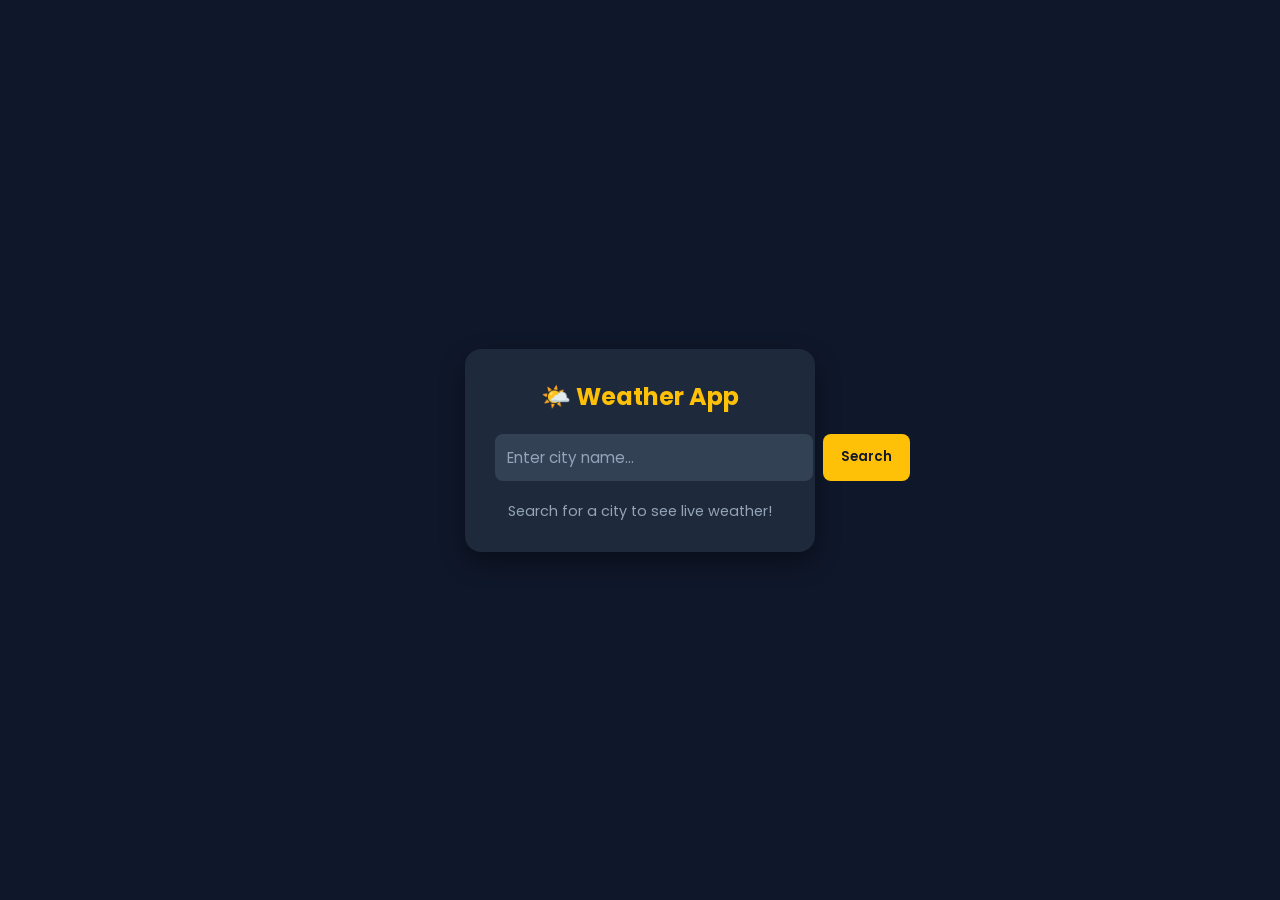
==== index.html @ 983e25b6 "Add files via upload" ====
<!DOCTYPE html>
<html lang="en">
<head>
    <meta charset="UTF-8">
    <meta name="viewport" content="width=device-width, initial-scale=1.0">
    <title>Weather App</title>
    <link rel="stylesheet" href="style.css">
    <!-- Google Fonts -->
    <link href="https://fonts.googleapis.com/css2?family=Poppins:wght@300;400;600&display=swap" rel="stylesheet">
</head>
<body>
    <div class="weather-card">
        <h1 class="app-title">🌤️ Weather App</h1>
        
        <!-- Search Bar -->
        <div class="search-box">
            <input type="text" id="cityInput" placeholder="Enter city name..." autocomplete="off">
            <button id="searchBtn">Search</button>
        </div>

        <!-- Weather Display Info -->
        <div id="weatherInfo" class="weather-info hidden">
            <h2 id="cityName">Delhi, India</h2>
            <div class="temp-display">
                <span id="temperature">28</span>°C
            </div>
            <p id="weatherCondition" class="condition">Clear Sky</p>

            <div class="details-grid">
                <div class="detail-item">
                    <span class="label">Wind Speed</span>
                    <span id="windSpeed" class="value">12 km/h</span>
                </div>
                <div class="detail-item">
                    <span class="label">Latitude</span>
                    <span id="latitude" class="value">28.61</span>
                </div>
                <div class="detail-item">
                    <span class="label">Longitude</span>
                    <span id="longitude" class="value">77.20</span>
                </div>
            </div>
        </div>

        <!-- Loading & Error Messages -->
        <div id="message" class="message">Search for a city to see live weather!</div>
    </div>

    <script src="script.js"></script>
</body>
</html>
---- style.css ----
* {
    margin: 0;
    padding: 0;
    box-sizing: border-box;
    font-family: 'Poppins', sans-serif;
}

body {
    display: flex;
    justify-content: center;
    align-items: center;
    min-height: 100vh;
    background-color: #0f172a;
    color: #ffffff;
}

.weather-card {
    background-color: #1e293b;
    padding: 30px;
    border-radius: 16px;
    width: 350px;
    box-shadow: 0 10px 25px rgba(0, 0, 0, 0.4);
    text-align: center;
}

.app-title {
    font-size: 1.5rem;
    margin-bottom: 20px;
    color: #ffc107;
}

.search-box {
    display: flex;
    gap: 10px;
    margin-bottom: 20px;
}

.search-box input {
    flex: 1;
    padding: 12px;
    border: none;
    border-radius: 8px;
    background-color: #334155;
    color: #fff;
    outline: none;
    font-size: 0.95rem;
}

.search-box input::placeholder {
    color: #94a3b8;
}

.search-box button {
    padding: 12px 18px;
    background-color: #ffc107;
    border: none;
    border-radius: 8px;
    color: #0f172a;
    font-weight: 600;
    cursor: pointer;
    transition: background 0.2s ease;
}

.search-box button:hover {
    background-color: #e0a800;
}

.weather-info.hidden {
    display: none;
}

.weather-info h2 {
    font-size: 1.6rem;
    margin-top: 10px;
}

.temp-display {
    font-size: 3rem;
    font-weight: 700;
    color: #38bdf8;
    margin: 10px 0;
}

.condition {
    color: #cbd5e1;
    font-size: 1.1rem;
    margin-bottom: 20px;
}

.details-grid {
    display: grid;
    grid-template-columns: repeat(3, 1fr);
    gap: 10px;
    background-color: #0f172a;
    padding: 15px;
    border-radius: 10px;
}

.detail-item {
    display: flex;
    flex-direction: column;
}

.detail-item .label {
    font-size: 0.75rem;
    color: #94a3b8;
}

.detail-item .value {
    font-size: 0.9rem;
    font-weight: 600;
    margin-top: 4px;
}

.message {
    color: #94a3b8;
    font-size: 0.9rem;
    margin-top: 10px;
}
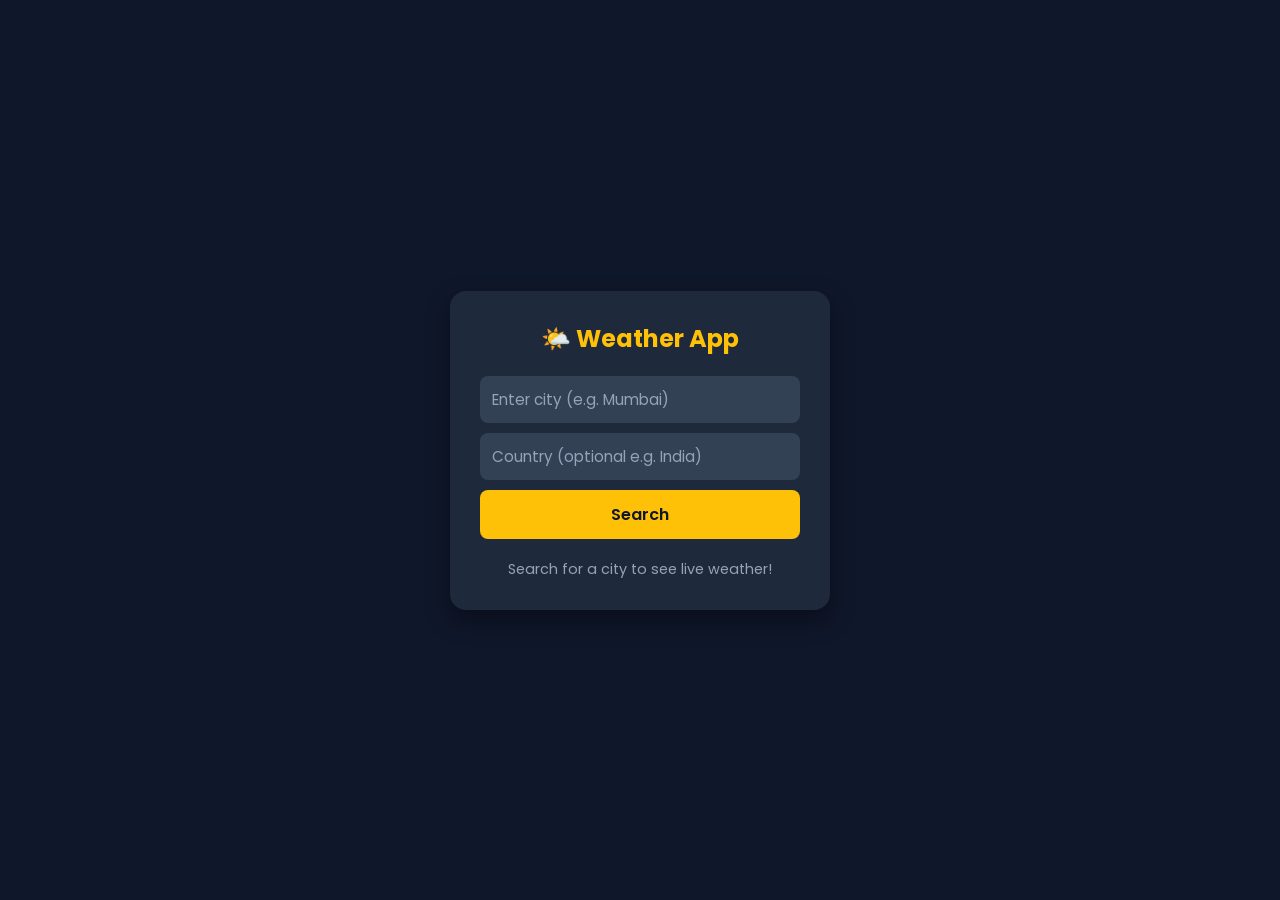
==== commit f0b75eab: "Add files via upload" ====
--- a/index.html
+++ b/index.html
@@ -12,9 +12,10 @@
     <div class="weather-card">
         <h1 class="app-title">🌤️ Weather App</h1>
         
-        <!-- Search Bar -->
+        <!-- Search Bar with City & Country Options -->
         <div class="search-box">
-            <input type="text" id="cityInput" placeholder="Enter city name..." autocomplete="off">
+            <input type="text" id="cityInput" placeholder="Enter city (e.g. Mumbai)" autocomplete="off">
+            <input type="text" id="countryInput" placeholder="Country (optional e.g. India)" autocomplete="off">
             <button id="searchBtn">Search</button>
         </div>
 
--- a/style.css
+++ b/style.css
@@ -18,7 +18,7 @@
     background-color: #1e293b;
     padding: 30px;
     border-radius: 16px;
-    width: 350px;
+    width: 380px;
     box-shadow: 0 10px 25px rgba(0, 0, 0, 0.4);
     text-align: center;
 }
@@ -31,12 +31,13 @@
 
 .search-box {
     display: flex;
+    flex-direction: column;
     gap: 10px;
     margin-bottom: 20px;
 }
 
 .search-box input {
-    flex: 1;
+    width: 100%;
     padding: 12px;
     border: none;
     border-radius: 8px;
@@ -51,13 +52,14 @@
 }
 
 .search-box button {
-    padding: 12px 18px;
+    padding: 12px;
     background-color: #ffc107;
     border: none;
     border-radius: 8px;
     color: #0f172a;
     font-weight: 600;
     cursor: pointer;
+    font-size: 1rem;
     transition: background 0.2s ease;
 }
 
@@ -70,7 +72,7 @@
 }
 
 .weather-info h2 {
-    font-size: 1.6rem;
+    font-size: 1.5rem;
     margin-top: 10px;
 }
 
@@ -107,7 +109,7 @@
 }
 
 .detail-item .value {
-    font-size: 0.9rem;
+    font-size: 0.85rem;
     font-weight: 600;
     margin-top: 4px;
 }
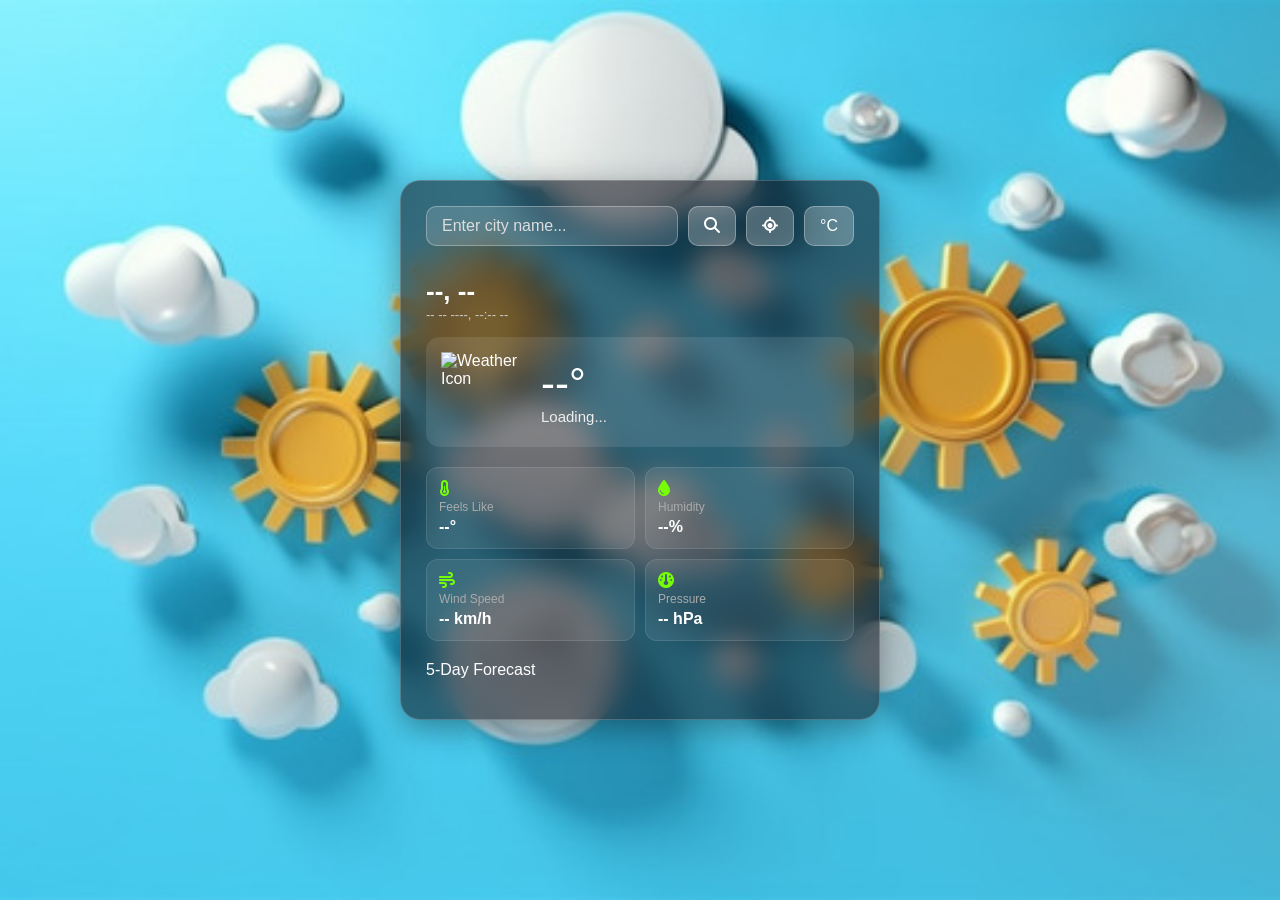
==== commit f150a5ee: "Add files via upload" ====
--- a/index.html
+++ b/index.html
@@ -3,48 +3,72 @@
 <head>
     <meta charset="UTF-8">
     <meta name="viewport" content="width=device-width, initial-scale=1.0">
-    <title>Weather App</title>
+    <title>Advanced Weather App</title>
+    <!-- FontAwesome for Icons -->
+    <link rel="stylesheet" href="https://cdnjs.cloudflare.com/ajax/libs/font-awesome/6.4.0/css/all.min.css">
     <link rel="stylesheet" href="style.css">
-    <!-- Google Fonts -->
-    <link href="https://fonts.googleapis.com/css2?family=Poppins:wght@300;400;600&display=swap" rel="stylesheet">
 </head>
 <body>
-    <div class="weather-card">
-        <h1 class="app-title">🌤️ Weather App</h1>
-        
-        <!-- Search Bar with City & Country Options -->
+
+    <div class="weather-container">
+        <!-- Search & Controls Bar -->
         <div class="search-box">
-            <input type="text" id="cityInput" placeholder="Enter city (e.g. Mumbai)" autocomplete="off">
-            <input type="text" id="countryInput" placeholder="Country (optional e.g. India)" autocomplete="off">
-            <button id="searchBtn">Search</button>
+            <input type="text" id="city-input" placeholder="Enter city name..." autocomplete="off">
+            <button id="search-btn"><i class="fa-solid fa-magnifying-glass"></i></button>
+            <button id="loc-btn" title="Use Current Location"><i class="fa-solid fa-location-crosshairs"></i></button>
+            <button id="unit-toggle">°C</button>
         </div>
 
-        <!-- Weather Display Info -->
-        <div id="weatherInfo" class="weather-info hidden">
-            <h2 id="cityName">Delhi, India</h2>
-            <div class="temp-display">
-                <span id="temperature">28</span>°C
+        <!-- Recent Searches Dropdown / List -->
+        <div id="recent-cities" class="recent-cities"></div>
+
+        <!-- Main Weather Card -->
+        <div class="weather-main" id="weather-main">
+            <div class="location-details">
+                <h1 id="city-name">--, --</h1>
+                <p id="date-time">-- -- ----, --:-- --</p>
             </div>
-            <p id="weatherCondition" class="condition">Clear Sky</p>
+            
+            <div class="temp-weather-box">
+                <img src="" alt="Weather Icon" id="weather-icon">
+                <div>
+                    <h2 id="temperature">--°</h2>
+                    <p id="weather-description">Loading...</p>
+                </div>
+            </div>
 
-            <div class="details-grid">
-                <div class="detail-item">
-                    <span class="label">Wind Speed</span>
-                    <span id="windSpeed" class="value">12 km/h</span>
+            <!-- Additional Metrics Grid -->
+            <div class="weather-metrics">
+                <div class="metric">
+                    <i class="fa-solid fa-temperature-half"></i>
+                    <span>Feels Like</span>
+                    <h4 id="feels-like">--°</h4>
                 </div>
-                <div class="detail-item">
-                    <span class="label">Latitude</span>
-                    <span id="latitude" class="value">28.61</span>
+                <div class="metric">
+                    <i class="fa-solid fa-droplet"></i>
+                    <span>Humidity</span>
+                    <h4 id="humidity">--%</h4>
                 </div>
-                <div class="detail-item">
-                    <span class="label">Longitude</span>
-                    <span id="longitude" class="value">77.20</span>
+                <div class="metric">
+                    <i class="fa-solid fa-wind"></i>
+                    <span>Wind Speed</span>
+                    <h4 id="wind-speed">-- km/h</h4>
+                </div>
+                <div class="metric">
+                    <i class="fa-solid fa-gauge"></i>
+                    <span>Pressure</span>
+                    <h4 id="pressure">-- hPa</h4>
                 </div>
             </div>
         </div>
 
-        <!-- Loading & Error Messages -->
-        <div id="message" class="message">Search for a city to see live weather!</div>
+        <!-- 5-Day Forecast Section -->
+        <div class="forecast-section">
+            <h3>5-Day Forecast</h3>
+            <div class="forecast-container" id="forecast-container">
+                <!-- Forecast cards will be injected dynamically via JS -->
+            </div>
+        </div>
     </div>
 
     <script src="script.js"></script>
--- a/style.css
+++ b/style.css
@@ -2,120 +2,205 @@
     margin: 0;
     padding: 0;
     box-sizing: border-box;
-    font-family: 'Poppins', sans-serif;
+    font-family: 'Segoe UI', Tahoma, Geneva, Verdana, sans-serif;
 }
 
 body {
+    background: url('bg2.jpg') no-repeat center center fixed;
+    background-size: cover;
+    min-height: 100vh;
     display: flex;
     justify-content: center;
     align-items: center;
-    min-height: 100vh;
-    background-color: #0f172a;
-    color: #ffffff;
-}
-
-.weather-card {
-    background-color: #1e293b;
-    padding: 30px;
-    border-radius: 16px;
-    width: 380px;
-    box-shadow: 0 10px 25px rgba(0, 0, 0, 0.4);
-    text-align: center;
-}
-
-.app-title {
-    font-size: 1.5rem;
+    color: #fff;
+    padding: 20px;
+}
+
+/* Glassmorphism Container */
+.weather-container {
+    background: rgba(15, 15, 25, 0.55);
+    backdrop-filter: blur(14px);
+    -webkit-backdrop-filter: blur(14px);
+    border: 1px solid rgba(255, 255, 255, 0.2);
+    border-radius: 20px;
+    padding: 25px;
+    width: 100%;
+    max-width: 480px;
+    box-shadow: 0 8px 32px 0 rgba(0, 0, 0, 0.37);
+}
+
+/* Search Box Styling */
+.search-box {
+    display: flex;
+    gap: 10px;
+    margin-bottom: 15px;
+}
+
+.search-box input {
+    flex: 1;
+    background: rgba(255, 255, 255, 0.15);
+    border: 1px solid rgba(255, 255, 255, 0.3);
+    border-radius: 10px;
+    padding: 10px 15px;
+    color: #fff;
+    font-size: 16px;
+    outline: none;
+}
+
+.search-box input::placeholder {
+    color: #ddd;
+}
+
+.search-box button {
+    background: rgba(255, 255, 255, 0.25);
+    border: 1px solid rgba(255, 255, 255, 0.3);
+    border-radius: 10px;
+    color: #fff;
+    padding: 10px 15px;
+    cursor: pointer;
+    font-size: 16px;
+    transition: 0.3s;
+}
+
+.search-box button:hover {
+    background: rgba(255, 255, 255, 0.4);
+}
+
+/* Recent Cities Pills */
+.recent-cities {
+    display: flex;
+    gap: 8px;
+    flex-wrap: wrap;
+    margin-bottom: 15px;
+}
+
+.city-pill {
+    background: rgba(255, 255, 255, 0.15);
+    padding: 5px 10px;
+    border-radius: 15px;
+    font-size: 12px;
+    cursor: pointer;
+    border: 1px solid rgba(255, 255, 255, 0.2);
+    transition: 0.2s;
+}
+
+.city-pill:hover {
+    background: rgba(255, 255, 255, 0.3);
+}
+
+/* Weather Main Info */
+.location-details h1 {
+    font-size: 26px;
+    font-weight: 600;
+}
+
+.location-details p {
+    font-size: 13px;
+    color: #ccc;
+    margin-bottom: 15px;
+}
+
+.temp-weather-box {
+    display: flex;
+    align-items: center;
+    gap: 20px;
+    background: rgba(255, 255, 255, 0.1);
+    padding: 15px;
+    border-radius: 14px;
     margin-bottom: 20px;
-    color: #ffc107;
-}
-
-.search-box {
-    display: flex;
-    flex-direction: column;
+}
+
+.temp-weather-box img {
+    width: 80px;
+    height: 80px;
+}
+
+.temp-weather-box h2 {
+    font-size: 42px;
+    font-weight: 500;
+}
+
+.temp-weather-box p {
+    font-size: 15px;
+    text-transform: capitalize;
+    color: #eee;
+}
+
+/* Metrics Grid */
+.weather-metrics {
+    display: grid;
+    grid-template-columns: repeat(2, 1fr);
     gap: 10px;
     margin-bottom: 20px;
 }
 
-.search-box input {
-    width: 100%;
+.metric {
+    background: rgba(255, 255, 255, 0.08);
     padding: 12px;
-    border: none;
-    border-radius: 8px;
-    background-color: #334155;
-    color: #fff;
-    outline: none;
-    font-size: 0.95rem;
-}
-
-.search-box input::placeholder {
-    color: #94a3b8;
-}
-
-.search-box button {
-    padding: 12px;
-    background-color: #ffc107;
-    border: none;
-    border-radius: 8px;
-    color: #0f172a;
+    border-radius: 12px;
+    display: flex;
+    flex-direction: column;
+    gap: 4px;
+    border: 1px solid rgba(255, 255, 255, 0.1);
+}
+
+.metric i {
+    font-size: 16px;
+    color: #76ff03;
+}
+
+.metric span {
+    font-size: 12px;
+    color: #aaa;
+}
+
+.metric h4 {
+    font-size: 16px;
     font-weight: 600;
-    cursor: pointer;
-    font-size: 1rem;
-    transition: background 0.2s ease;
-}
-
-.search-box button:hover {
-    background-color: #e0a800;
-}
-
-.weather-info.hidden {
-    display: none;
-}
-
-.weather-info h2 {
-    font-size: 1.5rem;
-    margin-top: 10px;
-}
-
-.temp-display {
-    font-size: 3rem;
-    font-weight: 700;
-    color: #38bdf8;
-    margin: 10px 0;
-}
-
-.condition {
-    color: #cbd5e1;
-    font-size: 1.1rem;
-    margin-bottom: 20px;
-}
-
-.details-grid {
-    display: grid;
-    grid-template-columns: repeat(3, 1fr);
+}
+
+/* Forecast Section */
+.forecast-section h3 {
+    font-size: 16px;
+    margin-bottom: 10px;
+    font-weight: 500;
+}
+
+.forecast-container {
+    display: flex;
     gap: 10px;
-    background-color: #0f172a;
-    padding: 15px;
-    border-radius: 10px;
-}
-
-.detail-item {
-    display: flex;
-    flex-direction: column;
-}
-
-.detail-item .label {
-    font-size: 0.75rem;
-    color: #94a3b8;
-}
-
-.detail-item .value {
-    font-size: 0.85rem;
-    font-weight: 600;
-    margin-top: 4px;
-}
-
-.message {
-    color: #94a3b8;
-    font-size: 0.9rem;
-    margin-top: 10px;
+    overflow-x: auto;
+    padding-bottom: 5px;
+}
+
+.forecast-container::-webkit-scrollbar {
+    height: 4px;
+}
+.forecast-container::-webkit-scrollbar-thumb {
+    background: rgba(255, 255, 255, 0.3);
+    border-radius: 10px;
+}
+
+.forecast-card {
+    background: rgba(255, 255, 255, 0.1);
+    min-width: 80px;
+    padding: 10px;
+    border-radius: 10px;
+    text-align: center;
+    border: 1px solid rgba(255, 255, 255, 0.1);
+    flex-shrink: 0;
+}
+
+.forecast-card p {
+    font-size: 12px;
+}
+
+.forecast-card img {
+    width: 40px;
+    height: 40px;
+}
+
+.forecast-card h4 {
+    font-size: 14px;
+    margin-top: 5px;
 }
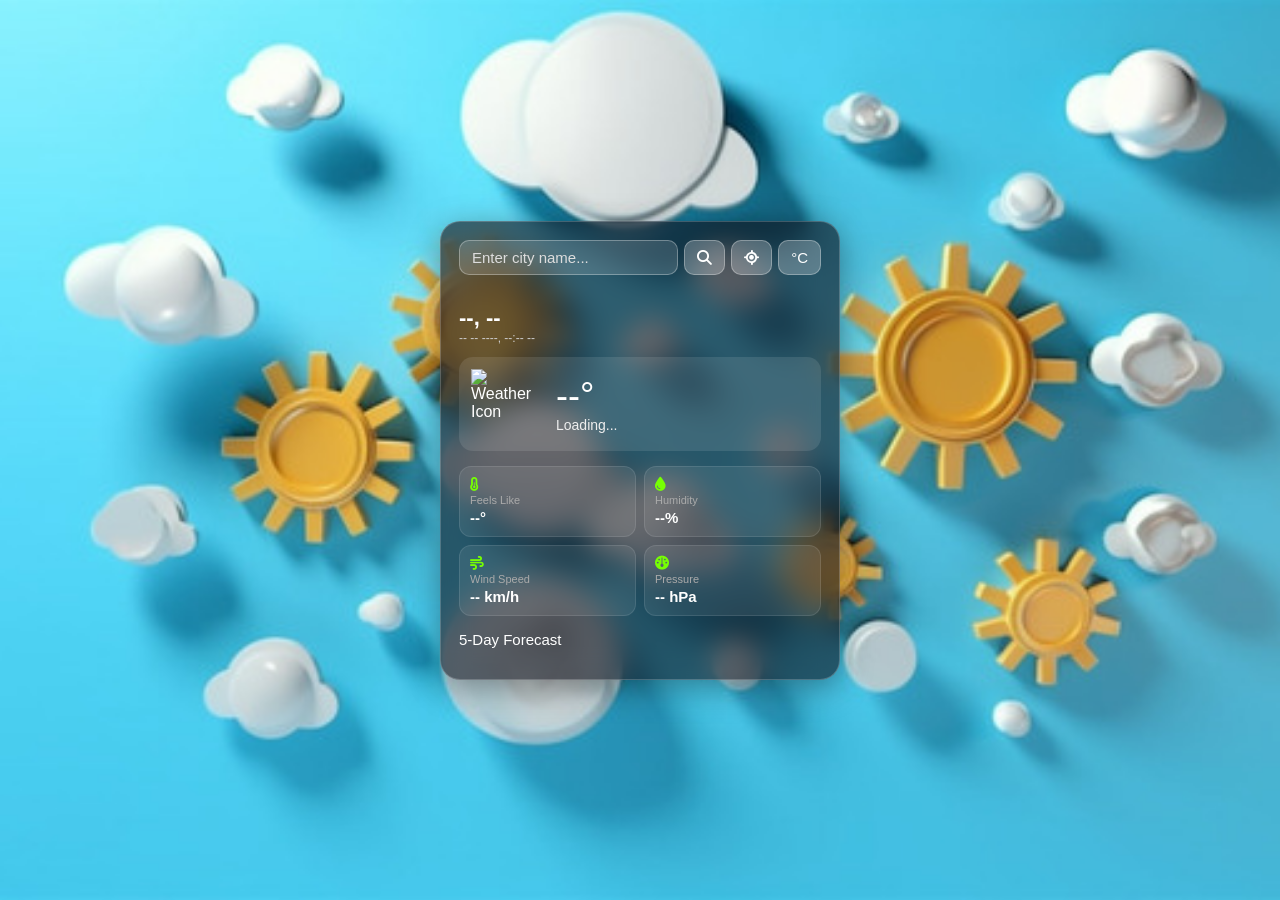
==== commit caa037e8: "Fix HTML encoding issues in index.html" ====
--- a/index.html
+++ b/index.html
@@ -73,4 +73,4 @@
 
     <script src="script.js"></script>
 </body>
-</html>+</html>
--- a/style.css
+++ b/style.css
@@ -13,37 +13,39 @@
     justify-content: center;
     align-items: center;
     color: #fff;
-    padding: 20px;
+    padding: 10px; /* Mobile par sides se gap ke liye */
 }
 
 /* Glassmorphism Container */
 .weather-container {
-    background: rgba(15, 15, 25, 0.55);
+    background: rgba(15, 15, 25, 0.6);
     backdrop-filter: blur(14px);
     -webkit-backdrop-filter: blur(14px);
     border: 1px solid rgba(255, 255, 255, 0.2);
     border-radius: 20px;
-    padding: 25px;
+    padding: 18px; /* Padding kam ki taaki mobile par fit aaye */
     width: 100%;
-    max-width: 480px;
+    max-width: 400px; /* Width ko 400px kiya taaki screen se bahar na jaye */
     box-shadow: 0 8px 32px 0 rgba(0, 0, 0, 0.37);
 }
 
 /* Search Box Styling */
 .search-box {
     display: flex;
-    gap: 10px;
-    margin-bottom: 15px;
+    gap: 6px;
+    margin-bottom: 15px;
+    width: 100%;
 }
 
 .search-box input {
     flex: 1;
+    min-width: 0; /* Input ko container ke andar fix rakhne ke liye */
     background: rgba(255, 255, 255, 0.15);
     border: 1px solid rgba(255, 255, 255, 0.3);
     border-radius: 10px;
-    padding: 10px 15px;
+    padding: 8px 12px;
     color: #fff;
-    font-size: 16px;
+    font-size: 15px;
     outline: none;
 }
 
@@ -56,9 +58,10 @@
     border: 1px solid rgba(255, 255, 255, 0.3);
     border-radius: 10px;
     color: #fff;
-    padding: 10px 15px;
+    padding: 8px 12px;
     cursor: pointer;
-    font-size: 16px;
+    font-size: 15px;
+    flex-shrink: 0;
     transition: 0.3s;
 }
 
@@ -69,16 +72,16 @@
 /* Recent Cities Pills */
 .recent-cities {
     display: flex;
-    gap: 8px;
+    gap: 6px;
     flex-wrap: wrap;
     margin-bottom: 15px;
 }
 
 .city-pill {
     background: rgba(255, 255, 255, 0.15);
-    padding: 5px 10px;
+    padding: 4px 8px;
     border-radius: 15px;
-    font-size: 12px;
+    font-size: 11px;
     cursor: pointer;
     border: 1px solid rgba(255, 255, 255, 0.2);
     transition: 0.2s;
@@ -90,38 +93,38 @@
 
 /* Weather Main Info */
 .location-details h1 {
-    font-size: 26px;
+    font-size: 22px;
     font-weight: 600;
 }
 
 .location-details p {
-    font-size: 13px;
+    font-size: 12px;
     color: #ccc;
-    margin-bottom: 15px;
+    margin-bottom: 12px;
 }
 
 .temp-weather-box {
     display: flex;
     align-items: center;
-    gap: 20px;
+    gap: 15px;
     background: rgba(255, 255, 255, 0.1);
-    padding: 15px;
+    padding: 12px;
     border-radius: 14px;
-    margin-bottom: 20px;
+    margin-bottom: 15px;
 }
 
 .temp-weather-box img {
-    width: 80px;
-    height: 80px;
+    width: 70px;
+    height: 70px;
 }
 
 .temp-weather-box h2 {
-    font-size: 42px;
+    font-size: 36px;
     font-weight: 500;
 }
 
 .temp-weather-box p {
-    font-size: 15px;
+    font-size: 14px;
     text-transform: capitalize;
     color: #eee;
 }
@@ -130,51 +133,51 @@
 .weather-metrics {
     display: grid;
     grid-template-columns: repeat(2, 1fr);
-    gap: 10px;
-    margin-bottom: 20px;
+    gap: 8px;
+    margin-bottom: 15px;
 }
 
 .metric {
     background: rgba(255, 255, 255, 0.08);
-    padding: 12px;
+    padding: 10px;
     border-radius: 12px;
     display: flex;
     flex-direction: column;
-    gap: 4px;
+    gap: 3px;
     border: 1px solid rgba(255, 255, 255, 0.1);
 }
 
 .metric i {
-    font-size: 16px;
+    font-size: 14px;
     color: #76ff03;
 }
 
 .metric span {
-    font-size: 12px;
+    font-size: 11px;
     color: #aaa;
 }
 
 .metric h4 {
-    font-size: 16px;
+    font-size: 15px;
     font-weight: 600;
 }
 
 /* Forecast Section */
 .forecast-section h3 {
-    font-size: 16px;
-    margin-bottom: 10px;
+    font-size: 15px;
+    margin-bottom: 8px;
     font-weight: 500;
 }
 
 .forecast-container {
     display: flex;
-    gap: 10px;
+    gap: 8px;
     overflow-x: auto;
     padding-bottom: 5px;
 }
 
 .forecast-container::-webkit-scrollbar {
-    height: 4px;
+    height: 3px;
 }
 .forecast-container::-webkit-scrollbar-thumb {
     background: rgba(255, 255, 255, 0.3);
@@ -183,8 +186,8 @@
 
 .forecast-card {
     background: rgba(255, 255, 255, 0.1);
-    min-width: 80px;
-    padding: 10px;
+    min-width: 70px;
+    padding: 8px;
     border-radius: 10px;
     text-align: center;
     border: 1px solid rgba(255, 255, 255, 0.1);
@@ -192,15 +195,15 @@
 }
 
 .forecast-card p {
-    font-size: 12px;
+    font-size: 11px;
 }
 
 .forecast-card img {
-    width: 40px;
-    height: 40px;
+    width: 35px;
+    height: 35px;
 }
 
 .forecast-card h4 {
-    font-size: 14px;
-    margin-top: 5px;
-}+    font-size: 13px;
+    margin-top: 4px;
+}
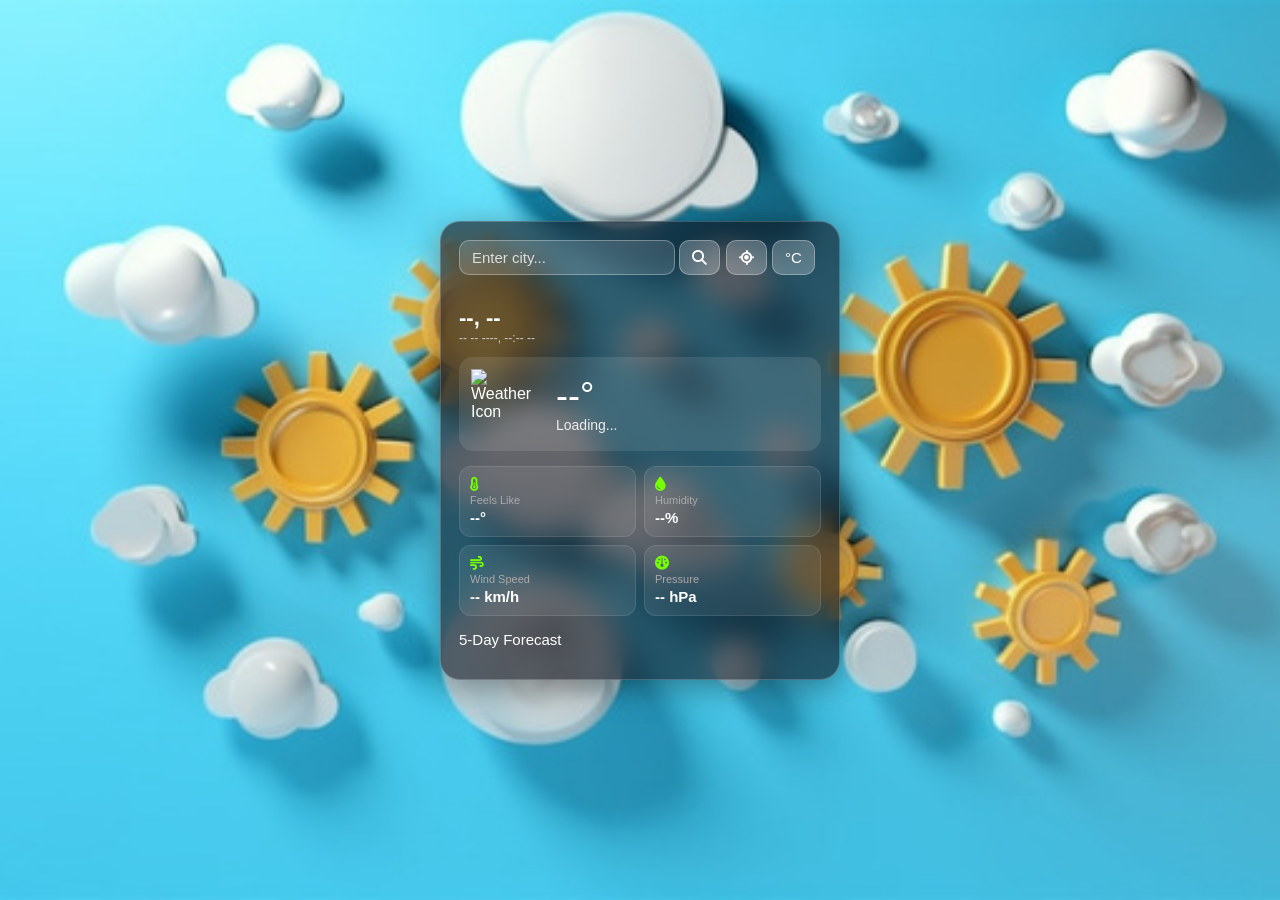
==== commit c79e11e7: "Refactor HTML structure and improve layout" ====
--- a/index.html
+++ b/index.html
@@ -13,10 +13,14 @@
     <div class="weather-container">
         <!-- Search & Controls Bar -->
         <div class="search-box">
-            <input type="text" id="city-input" placeholder="Enter city name..." autocomplete="off">
-            <button id="search-btn"><i class="fa-solid fa-magnifying-glass"></i></button>
-            <button id="loc-btn" title="Use Current Location"><i class="fa-solid fa-location-crosshairs"></i></button>
-            <button id="unit-toggle">°C</button>
+            <div class="input-group">
+                <input type="text" id="city-input" placeholder="Enter city..." autocomplete="off">
+                <button id="search-btn"><i class="fa-solid fa-magnifying-glass"></i></button>
+            </div>
+            <div class="action-buttons">
+                <button id="loc-btn" title="Use Current Location"><i class="fa-solid fa-location-crosshairs"></i></button>
+                <button id="unit-toggle">°C</button>
+            </div>
         </div>
 
         <!-- Recent Searches Dropdown / List -->
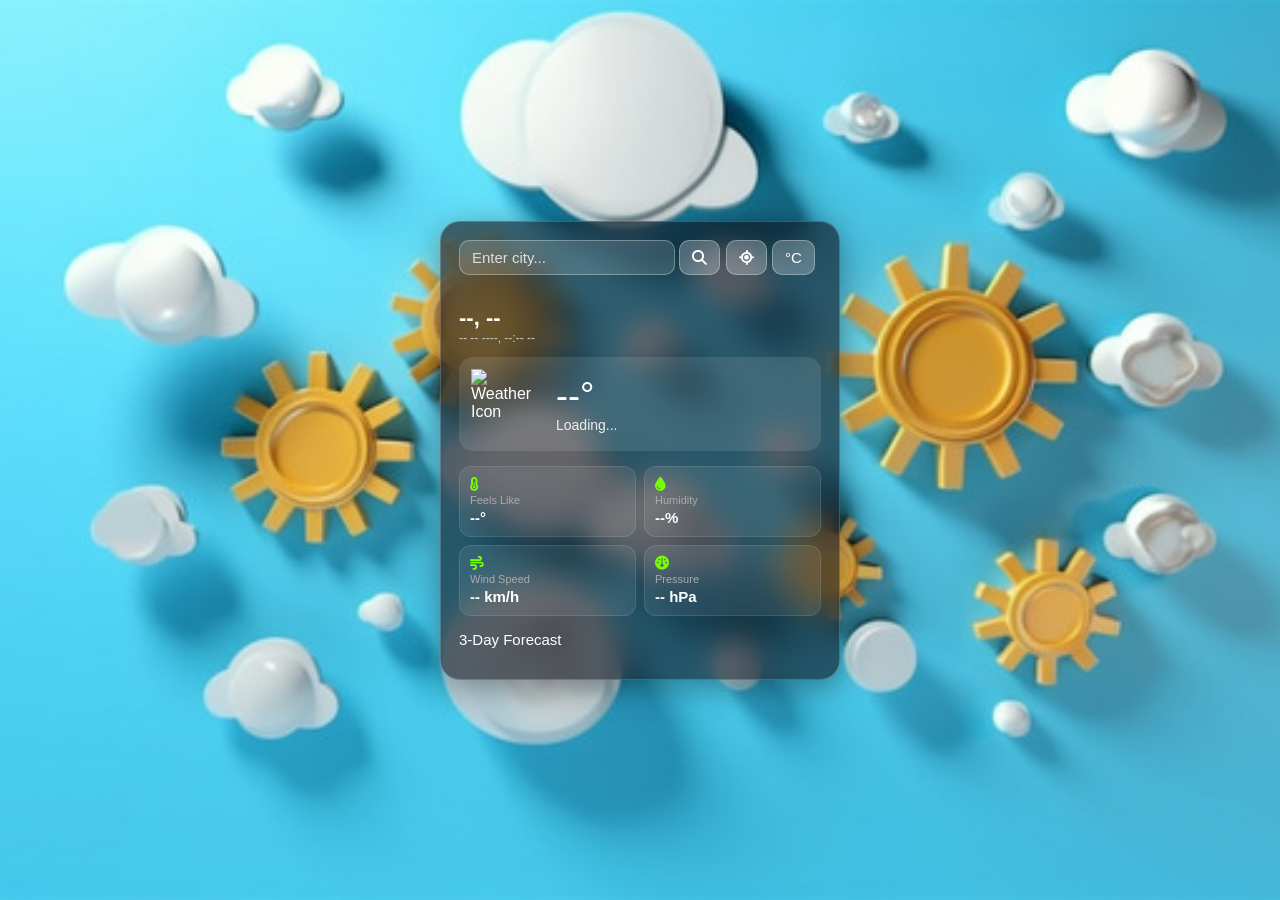
==== commit 14c9688b: "Change forecast section from 5-day to 3-day Updated the forecast section to display a 3-day forecast" ====
--- a/index.html
+++ b/index.html
@@ -23,7 +23,7 @@
             </div>
         </div>
 
-        <!-- Recent Searches Dropdown / List -->
+        <!-- Recent Searches List -->
         <div id="recent-cities" class="recent-cities"></div>
 
         <!-- Main Weather Card -->
@@ -66,9 +66,9 @@
             </div>
         </div>
 
-        <!-- 5-Day Forecast Section -->
+        <!-- 3-Day Forecast Section -->
         <div class="forecast-section">
-            <h3>5-Day Forecast</h3>
+            <h3>3-Day Forecast</h3>
             <div class="forecast-container" id="forecast-container">
                 <!-- Forecast cards will be injected dynamically via JS -->
             </div>
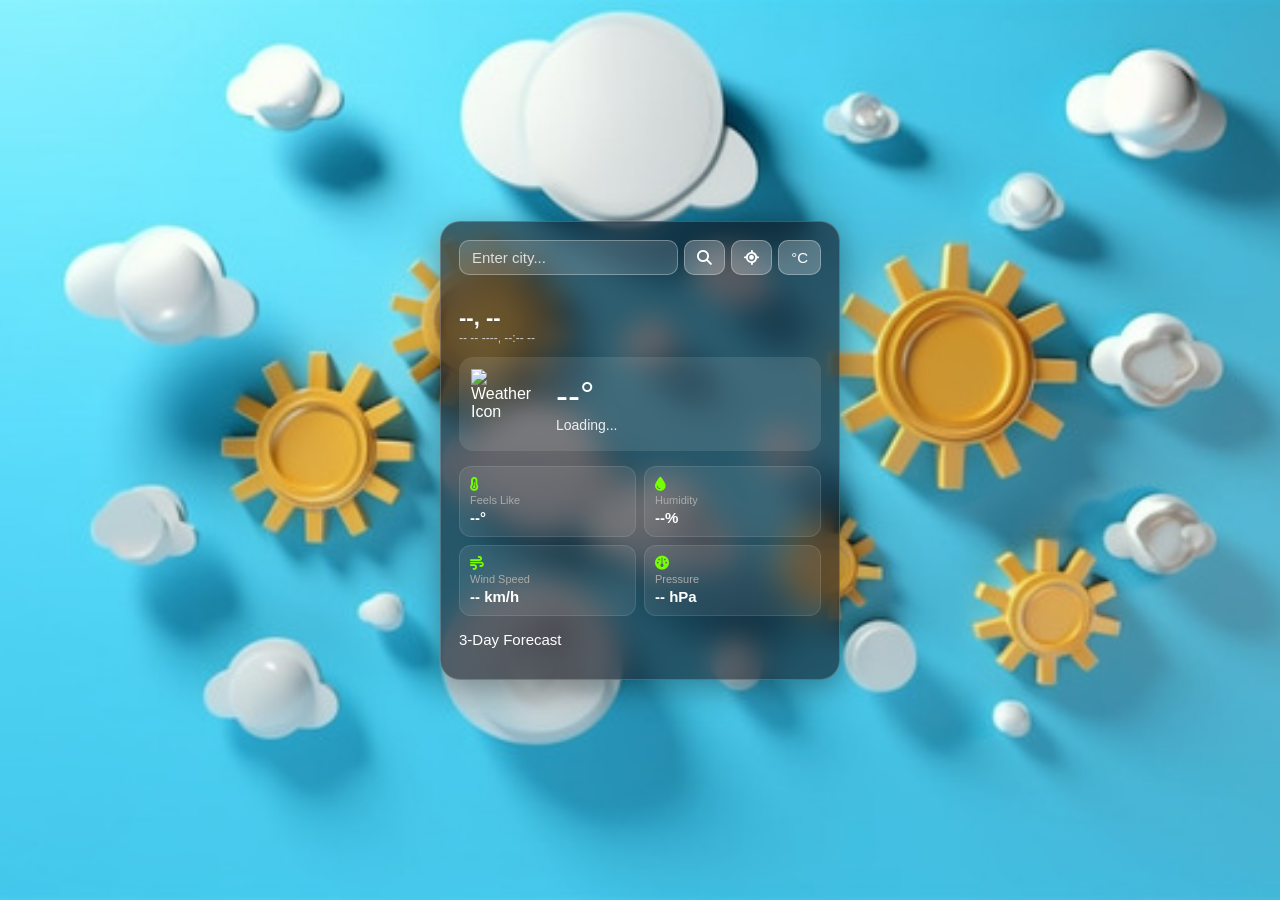
==== commit 345ed5fa: "Update index.html" ====
--- a/index.html
+++ b/index.html
@@ -23,7 +23,7 @@
             </div>
         </div>
 
-        <!-- Recent Searches List -->
+        <!-- Recent Searches Dropdown / List -->
         <div id="recent-cities" class="recent-cities"></div>
 
         <!-- Main Weather Card -->
--- a/style.css
+++ b/style.css
@@ -37,6 +37,17 @@
     width: 100%;
 }
 
+.input-group {
+    display: flex;
+    flex: 1;
+    gap: 6px;
+}
+
+.action-buttons {
+    display: flex;
+    gap: 6px;
+}
+
 .search-box input {
     flex: 1;
     min-width: 0; /* Input ko container ke andar fix rakhne ke liye */
@@ -67,6 +78,10 @@
 
 .search-box button:hover {
     background: rgba(255, 255, 255, 0.4);
+}
+
+.search-box button:active {
+    transform: scale(0.95);
 }
 
 /* Recent Cities Pills */
@@ -145,6 +160,12 @@
     flex-direction: column;
     gap: 3px;
     border: 1px solid rgba(255, 255, 255, 0.1);
+    transition: transform 0.3s ease, background 0.3s ease;
+}
+
+.metric:hover {
+    transform: translateY(-3px);
+    background: rgba(255, 255, 255, 0.15);
 }
 
 .metric i {
@@ -179,6 +200,7 @@
 .forecast-container::-webkit-scrollbar {
     height: 3px;
 }
+
 .forecast-container::-webkit-scrollbar-thumb {
     background: rgba(255, 255, 255, 0.3);
     border-radius: 10px;
@@ -192,6 +214,12 @@
     text-align: center;
     border: 1px solid rgba(255, 255, 255, 0.1);
     flex-shrink: 0;
+    transition: transform 0.3s ease, background 0.3s ease;
+}
+
+.forecast-card:hover {
+    transform: translateY(-5px);
+    background: rgba(255, 255, 255, 0.2);
 }
 
 .forecast-card p {
@@ -207,3 +235,29 @@
     font-size: 13px;
     margin-top: 4px;
 }
+
+/* ==================== ANIMATIONS ==================== */
+
+@keyframes popIn {
+    0% {
+        opacity: 0;
+        transform: translateY(20px) scale(0.95);
+    }
+    100% {
+        opacity: 1;
+        transform: translateY(0) scale(1);
+    }
+}
+
+.animate-pop {
+    animation: popIn 0.6s cubic-bezier(0.25, 0.8, 0.25, 1) forwards;
+}
+
+@keyframes spin {
+    0% { transform: rotate(0deg); }
+    100% { transform: rotate(360deg); }
+}
+
+.fa-spinner {
+    animation: spin 1s linear infinite;
+}
